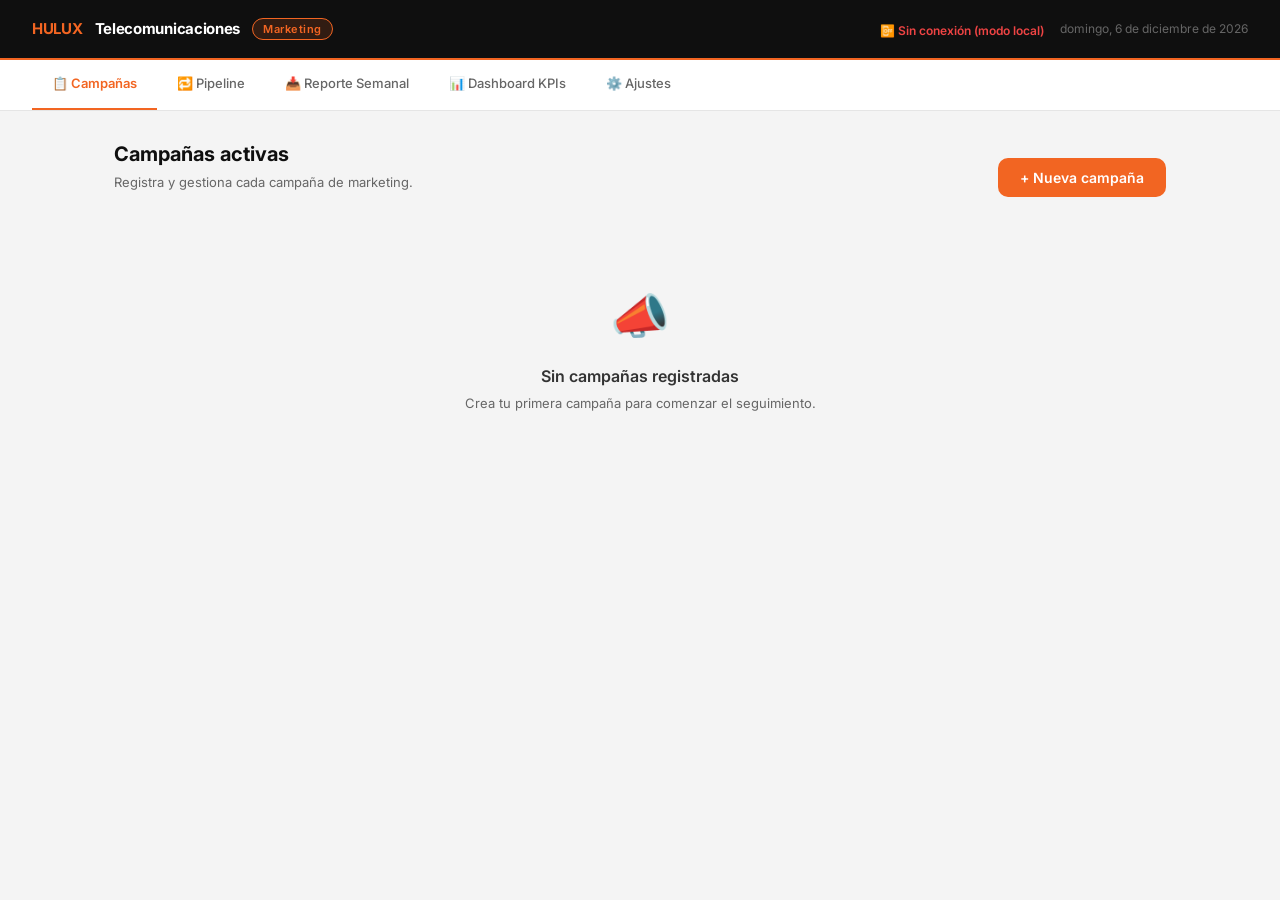
==== index.html @ a051e29a "2007-1245 Se rumora era leve" ====
<!DOCTYPE html>
<html lang="es">
<head>
  <meta charset="UTF-8">
  <meta name="viewport" content="width=device-width, initial-scale=1.0">
  <title>HULUX · Seguimiento de Campañas</title>
  <link rel="stylesheet" href="styles.css">
</head>
<body>

<!-- HEADER -->
<header class="header">
  <div class="header-brand">
    <span>HULUX</span> Telecomunicaciones
    <div class="header-badge">Marketing</div>
  </div>
  <div style="display:flex;align-items:center;gap:16px;">
    <div id="sync-status"><span style="color:#666;font-size:12px;">⏳ Conectando...</span></div>
    <div style="font-size:12px;color:var(--gris-500);" id="header-fecha"></div>
  </div>
</header>

<!-- NAV -->
<nav class="nav">
  <div class="nav-tab active" onclick="showScreen('campanas')">📋 Campañas</div>
  <div class="nav-tab" onclick="showScreen('pipeline')">🔁 Pipeline</div>
  <div class="nav-tab" onclick="showScreen('reporte')">📥 Reporte Semanal</div>
  <div class="nav-tab" onclick="showScreen('dashboard')">📊 Dashboard KPIs</div>
  <div class="nav-tab" onclick="showScreen('ajustes')">⚙️ Ajustes</div>
</nav>

<!-- ═══════════════════════════════════════════ -->
<!-- PANTALLA 1: CAMPAÑAS -->
<!-- ═══════════════════════════════════════════ -->
<div class="main screen active" id="screen-campanas">
  <div style="display:flex;align-items:center;justify-content:space-between;margin-bottom:4px;">
    <div>
      <div class="section-title">Campañas activas</div>
      <div class="section-sub">Registra y gestiona cada campaña de marketing.</div>
    </div>
    <button class="btn btn-primary" onclick="abrirModalCampana()">+ Nueva campaña</button>
  </div>

  <div id="campana-list-wrap">
    <div class="empty-state" id="empty-campanas">
      <div class="empty-icon">📣</div>
      <div class="empty-title">Sin campañas registradas</div>
      <div class="empty-sub">Crea tu primera campaña para comenzar el seguimiento.</div>
    </div>
    <div class="campana-list" id="campana-list"></div>
  </div>
</div>

<!-- ═══════════════════════════════════════════ -->
<!-- PANTALLA 2: REPORTE SEMANAL -->
<!-- ═══════════════════════════════════════════ -->
<div class="main screen" id="screen-reporte">
  <div class="section-title">Reporte semanal</div>
  <div class="section-sub">Ingresa los resultados de cada campaña semana a semana.</div>

  <div id="reporte-sin-campanas" class="empty-state" style="display:none;">
    <div class="empty-icon">📭</div>
    <div class="empty-title">No hay campañas activas</div>
    <div class="empty-sub">Registra al menos una campaña para ingresar reportes.</div>
  </div>

  <div id="reporte-form-wrap">
    <!-- Selector campaña -->
    <div class="card" style="margin-bottom:16px;">
      <div class="card-title">Selecciona campaña</div>
      <div id="reporte-campana-btns" class="dash-campana-select"></div>
    </div>

    <!-- Semana -->
    <div class="semana-nav">
      <span style="font-size:13px;font-weight:600;color:var(--gris-700);">📅 Semana:</span>
      <select id="reporte-semana" onchange="cargarReporteSemana()"></select>
      <button class="btn btn-ghost" style="padding:8px 14px;font-size:13px;" onclick="agregarSemana()">+ Semana nueva</button>
    </div>

    <!-- Form captación -->
    <div id="form-captacion" style="display:none;">
      <div class="card">
        <div class="card-title">📊 Resultados — Captación</div>

        <!-- Gasto único -->
        <div class="form-group" style="margin-bottom:18px;">
          <label>Gasto total de la semana (MXN)</label>
          <input type="number" id="r-gasto" placeholder="0" min="0" style="max-width:260px;">
        </div>

        <!-- Tabla FB / IG -->
        <div style="display:grid;grid-template-columns:1fr 1fr 1fr 1fr;gap:0;margin-bottom:8px;padding-bottom:8px;border-bottom:2px solid #F0F0F0;">
          <div style="font-size:11px;font-weight:700;color:var(--gris-500);text-transform:uppercase;letter-spacing:0.5px;"></div>
          <div style="font-size:11px;font-weight:700;color:#1877F2;text-transform:uppercase;letter-spacing:0.5px;text-align:center;">📘 Facebook</div>
          <div style="font-size:11px;font-weight:700;color:#E1306C;text-transform:uppercase;letter-spacing:0.5px;text-align:center;">📷 Instagram</div>
          <div style="font-size:11px;font-weight:700;color:var(--naranja-deep);text-transform:uppercase;letter-spacing:0.5px;text-align:center;">Total</div>
        </div>

        <!-- Fila: Contactos -->
        <div style="display:grid;grid-template-columns:1fr 1fr 1fr 1fr;gap:6px;align-items:center;margin-bottom:10px;">
          <div style="font-size:13px;font-weight:600;color:var(--gris-700);">Contactos recibidos</div>
          <div><input type="number" id="r-contactos-fb" placeholder="0" min="0" oninput="calcularLeads()" style="text-align:center;border-color:#BFDBFE;background:#EFF6FF;"></div>
          <div><input type="number" id="r-contactos-ig" placeholder="0" min="0" oninput="calcularLeads()" style="text-align:center;border-color:#FBCFE8;background:#FDF2F8;"></div>
          <div><input type="number" id="r-contactos" placeholder="—" readonly style="text-align:center;background:#F8F8F8;font-weight:700;"></div>
        </div>

        <!-- Fila: Soporte -->
        <div style="display:grid;grid-template-columns:1fr 1fr 1fr 1fr;gap:6px;align-items:center;margin-bottom:10px;">
          <div style="font-size:13px;font-weight:600;color:var(--gris-700);">Solicitudes de soporte</div>
          <div><input type="number" id="r-soporte-fb" placeholder="0" min="0" oninput="calcularLeads()" style="text-align:center;border-color:#BFDBFE;background:#EFF6FF;"></div>
          <div><input type="number" id="r-soporte-ig" placeholder="0" min="0" oninput="calcularLeads()" style="text-align:center;border-color:#FBCFE8;background:#FDF2F8;"></div>
          <div><input type="number" id="r-soporte" placeholder="—" readonly style="text-align:center;background:#F8F8F8;font-weight:700;"></div>
        </div>

        <!-- Fila: Leads reales -->
        <div style="display:grid;grid-template-columns:1fr 1fr 1fr 1fr;gap:6px;align-items:center;padding-top:10px;border-top:2px solid #F0F0F0;">
          <div style="font-size:13px;font-weight:700;color:var(--naranja-deep);">Leads reales</div>
          <div><input type="number" id="r-leads-fb" placeholder="—" readonly style="text-align:center;background:#FFF8F5;font-weight:700;color:var(--naranja-deep);border-color:#FFD4B8;"></div>
          <div><input type="number" id="r-leads-ig" placeholder="—" readonly style="text-align:center;background:#FFF8F5;font-weight:700;color:var(--naranja-deep);border-color:#FFD4B8;"></div>
          <div><input type="number" id="r-leads" placeholder="—" readonly style="text-align:center;background:#FFF0E8;font-weight:800;color:var(--naranja-deep);border-color:var(--naranja);"></div>
        </div>

        <div class="nota-calculo" style="margin-top:14px;">💡 Leads reales = Contactos − Soporte · El CPL se calcula sobre el total combinado</div>
      </div>

      <div class="card" style="margin-top:16px;">
        <div class="card-title">📍 Leads y cierres por municipio</div>
        <div style="display:grid;grid-template-columns:1fr 1fr 1fr 1fr;gap:0;margin-bottom:10px;">
          <div style="font-size:11px;font-weight:700;color:var(--gris-500);text-transform:uppercase;letter-spacing:0.5px;padding:0 4px;">Municipio</div>
          <div style="font-size:11px;font-weight:700;color:var(--naranja-deep);text-transform:uppercase;letter-spacing:0.5px;text-align:center;">Leads</div>
          <div style="font-size:11px;font-weight:700;color:var(--verde);text-transform:uppercase;letter-spacing:0.5px;text-align:center;">Cierres</div>
          <div style="font-size:11px;font-weight:700;color:#7C3AED;text-transform:uppercase;letter-spacing:0.5px;text-align:center;">MRR $</div>
        </div>
        <div id="municipio-grid-combinado"></div>
        <div class="divider"></div>
        <div style="display:grid;grid-template-columns:1fr 1fr 1fr 1fr;gap:0;">
          <div style="font-size:13px;color:var(--gris-500);font-weight:600;">Total</div>
          <div style="text-align:center;"><span class="td-mono" id="total-leads-mun" style="font-size:16px;color:var(--naranja-deep);">0</span></div>
          <div style="text-align:center;"><span class="td-mono" id="total-cierres-reporte" style="font-size:16px;color:var(--verde);">0</span></div>
          <div style="text-align:center;"><span class="td-mono" id="total-mrr-reporte" style="font-size:16px;color:#7C3AED;">$0</span></div>
        </div>
      </div>
    </div>

    <!-- Form reconocimiento -->
    <div id="form-reconocimiento" style="display:none;">
      <div class="card">
        <div class="card-title">👁 Resultados — Reconocimiento</div>
        <div class="form-grid cols-3">
          <div class="form-group">
            <label>Gasto de la semana (MXN)</label>
            <input type="number" id="r-gasto-rec" placeholder="0" min="0">
          </div>
          <div class="form-group">
            <label>Alcance (personas)</label>
            <input type="number" id="r-alcance" placeholder="0" min="0">
          </div>
          <div class="form-group">
            <label>Impresiones</label>
            <input type="number" id="r-impresiones" placeholder="0" min="0">
          </div>
        </div>
      </div>
    </div>

    <div id="form-empty" class="empty-state" style="display:none;padding:40px 0;">
      <div class="empty-icon">👆</div>
      <div class="empty-title">Selecciona una campaña</div>
    </div>

    <div id="btn-guardar-wrap" class="btn-row" style="display:none;">
      <button class="btn btn-ghost" onclick="limpiarFormReporte()">Limpiar</button>
      <button class="btn btn-primary" onclick="guardarReporte()">Guardar reporte ✓</button>
    </div>
  </div>
</div>

<!-- ═══════════════════════════════════════════ -->
<!-- PANTALLA 3: DASHBOARD -->
<!-- ═══════════════════════════════════════════ -->
<div class="main screen" id="screen-dashboard">
  <div style="display:flex;align-items:center;justify-content:space-between;margin-bottom:16px;">
    <div>
      <div class="section-title">Dashboard KPIs</div>
      <div class="section-sub">Resumen del mes activo y desglose por campaña.</div>
    </div>
    <!-- Sub-tabs Marketing / Ventas -->
    <div style="display:flex;gap:0;background:var(--gris-100);border-radius:10px;padding:3px;">
      <button id="dash-tab-mkt" onclick="switchDashTab('marketing')"
        style="padding:7px 18px;border-radius:8px;border:none;font-family:'Inter',sans-serif;font-size:13px;font-weight:600;cursor:pointer;background:var(--naranja);color:#fff;transition:all 0.15s;">
        📣 Marketing
      </button>
      <button id="dash-tab-vta" onclick="switchDashTab('ventas')"
        style="padding:7px 18px;border-radius:8px;border:none;font-family:'Inter',sans-serif;font-size:13px;font-weight:600;cursor:pointer;background:transparent;color:var(--gris-500);transition:all 0.15s;">
        💰 Ventas
      </button>
    </div>
  </div>

  <!-- ── DASHBOARD MARKETING ── -->
  <div id="dash-marketing">
    <div id="dash-empty" class="empty-state" style="display:none;">
      <div class="empty-icon">📊</div>
      <div class="empty-title">Sin datos aún</div>
      <div class="empty-sub">Registra al menos un reporte semanal para ver el dashboard.</div>
    </div>
    <div id="dash-content" style="display:none;">
      <div style="display:flex;align-items:center;gap:10px;margin-bottom:20px;background:var(--blanco);border:1px solid #E8E8E8;border-radius:var(--radio-lg);padding:12px 16px;">
        <button class="btn btn-ghost" style="padding:6px 12px;font-size:16px;" onclick="navMes(-1)">‹</button>
        <select id="dash-mes-select" onchange="dashMesSeleccionado=this.value;renderDashboard()" style="flex:1;font-size:15px;font-weight:700;border:none;background:transparent;text-align:center;cursor:pointer;"></select>
        <button class="btn btn-ghost" style="padding:6px 12px;font-size:16px;" onclick="navMes(1)">›</button>
      </div>
      <div id="dash-resumen"></div>
      <div style="display:flex;align-items:center;gap:12px;margin:24px 0 16px;">
        <div style="flex:1;height:1px;background:#E8E8E8;"></div>
        <span style="font-size:12px;font-weight:700;color:var(--gris-500);text-transform:uppercase;letter-spacing:0.8px;">Desglose por campaña</span>
        <div style="flex:1;height:1px;background:#E8E8E8;"></div>
      </div>
      <div id="dash-desglose"></div>
    </div>
  </div>

  <!-- ── DASHBOARD VENTAS ── -->
  <div id="dash-ventas" style="display:none;">
    <div id="dash-ventas-empty" class="empty-state" style="display:none;">
      <div class="empty-icon">💰</div>
      <div class="empty-title">Sin ventas registradas</div>
      <div class="empty-sub">Registra leads instalados en el pipeline para ver este dashboard.</div>
    </div>
    <div id="dash-ventas-content">
      <!-- Filtro mes ventas -->
      <div style="display:flex;align-items:center;gap:10px;margin-bottom:20px;background:var(--blanco);border:1px solid #E8E8E8;border-radius:var(--radio-lg);padding:12px 16px;">
        <button class="btn btn-ghost" style="padding:6px 12px;font-size:16px;" onclick="navMesVentas(-1)">‹</button>
        <select id="dash-mes-ventas" onchange="dashMesVentasSeleccionado=this.value;renderDashVentas()" style="flex:1;font-size:15px;font-weight:700;border:none;background:transparent;text-align:center;cursor:pointer;"></select>
        <button class="btn btn-ghost" style="padding:6px 12px;font-size:16px;" onclick="navMesVentas(1)">›</button>
      </div>
      <div id="dash-ventas-kpis"></div>
    </div>
  </div>
</div>

<!-- ═══════════════════════════════════════════ -->
<!-- MODAL NUEVA CAMPAÑA -->
<!-- ═══════════════════════════════════════════ -->
<div class="modal-overlay" id="modal-campana">
  <div class="modal">
    <div class="modal-header">
      <div class="modal-title" id="modal-campana-title">Nueva campaña</div>
      <button class="modal-close" onclick="cerrarModal('modal-campana')">✕</button>
    </div>
    <div class="modal-body">
      <div class="form-group" style="margin-bottom:16px;">
        <label>Nombre de la campaña</label>
        <input type="text" id="c-nombre" placeholder="Ej. Campaña residencial junio 2025">
      </div>

      <div class="form-group" style="margin-bottom:16px;">
        <label>Canal</label>
        <div class="canal-toggle">
          <div class="canal-btn selected" id="canal-meta" onclick="selectCanal('Meta Ads')">📘 Meta Ads</div>
          <div class="canal-btn" id="canal-tiktok" onclick="selectCanal('TikTok')">🎵 TikTok</div>
        </div>
      </div>

      <div class="form-group" style="margin-bottom:16px;">
        <label>Objetivo de la campaña</label>
        <div class="tipo-toggle">
          <div class="tipo-btn selected" id="tipo-captacion" onclick="selectTipo('Captación')">
            <span class="tipo-icon">🎯</span>
            <div class="tipo-label">Captación</div>
            <div class="tipo-desc">Generar leads y nuevos clientes</div>
          </div>
          <div class="tipo-btn" id="tipo-reconocimiento" onclick="selectTipo('Reconocimiento')">
            <span class="tipo-icon">👁</span>
            <div class="tipo-label">Reconocimiento</div>
            <div class="tipo-desc">Alcance y visibilidad de marca</div>
          </div>
        </div>
      </div>

      <div class="form-grid" style="margin-bottom:16px;">
        <div class="form-group">
          <label>Presupuesto total (MXN)</label>
          <input type="number" id="c-presupuesto" placeholder="0" min="0">
        </div>
        <div class="form-group" id="meta-group">
          <label id="meta-label">Meta de leads</label>
          <input type="number" id="c-meta" placeholder="0" min="0">
        </div>
      </div>

      <div class="form-grid">
        <div class="form-group">
          <label>Fecha inicio</label>
          <input type="date" id="c-inicio">
        </div>
        <div class="form-group">
          <label>Fecha fin</label>
          <input type="date" id="c-fin">
        </div>
      </div>

      <div class="btn-row">
        <button class="btn btn-ghost" onclick="cerrarModal('modal-campana')">Cancelar</button>
        <button class="btn btn-primary" onclick="guardarCampana()">Crear campaña</button>
      </div>
    </div>
  </div>
</div>

<!-- MODAL CONFIRMACIÓN ELIMINAR -->
<div class="modal-overlay" id="modal-eliminar">
  <div class="modal" style="max-width:400px;">
    <div class="modal-header">
      <div class="modal-title">¿Eliminar campaña?</div>
      <button class="modal-close" onclick="cerrarModal('modal-eliminar')">✕</button>
    </div>
    <div class="modal-body">
      <p style="font-size:14px;color:var(--gris-700);margin-bottom:20px;">
        Se eliminarán también todos los reportes semanales asociados. Esta acción no se puede deshacer.
      </p>
      <div class="btn-row" style="margin-top:0;padding-top:0;border-top:none;">
        <button class="btn btn-ghost" onclick="cerrarModal('modal-eliminar')">Cancelar</button>
        <button class="btn btn-danger" onclick="confirmarEliminar()" style="background:var(--rojo);color:#fff;border:none;">Eliminar</button>
      </div>
    </div>
  </div>
</div>


<!-- ═══════════════════════════════════════════ -->
<!-- PANTALLA: PIPELINE -->
<!-- ═══════════════════════════════════════════ -->
<div class="main screen" id="screen-pipeline">

  <!-- Alertas 48hrs -->
  <div id="pipeline-alertas"></div>

  <!-- Header + botón -->
  <div style="display:flex;align-items:center;justify-content:space-between;margin-bottom:4px;">
    <div>
      <div class="section-title">Pipeline comercial</div>
      <div class="section-sub">Leads calificados en negociación activa. La calificación de aptitud ocurre en respond.io.</div>
    </div>
    <button class="btn btn-primary" onclick="abrirModalLead()">+ Nuevo lead</button>
  </div>

  <!-- Filtros -->
  <div style="display:flex;gap:8px;margin-bottom:16px;flex-wrap:wrap;">
    <select id="filtro-estado" onchange="renderPipeline()" style="font-size:13px;padding:7px 12px;border-radius:8px;border:1.5px solid #E0E0E0;background:#fff;cursor:pointer;">
      <option value="">Todos los estados</option>
      <option value="negociacion">En negociación</option>
      <option value="contrato">Contrato firmado</option>
      <option value="instalado">Instalado ✅</option>
      <option value="cancelado">Cancelado</option>
    </select>
    <select id="filtro-sucursal-pipe" onchange="renderPipeline()" style="font-size:13px;padding:7px 12px;border-radius:8px;border:1.5px solid #E0E0E0;background:#fff;cursor:pointer;">
      <option value="">Todas las sucursales</option>
    </select>
    <select id="filtro-agente-pipe" onchange="renderPipeline()" style="font-size:13px;padding:7px 12px;border-radius:8px;border:1.5px solid #E0E0E0;background:#fff;cursor:pointer;">
      <option value="">Todos los agentes</option>
    </select>
  </div>

  <!-- KPIs rápidos -->
  <div id="pipeline-kpis" style="display:grid;grid-template-columns:repeat(4,1fr);gap:12px;margin-bottom:20px;"></div>

  <!-- Tabla de leads -->
  <div class="card">
    <div class="table-wrap">
      <table id="pipeline-tabla">
        <thead>
          <tr>
            <th>Prospecto</th>
            <th>Sucursal</th>
            <th>Campaña</th>
            <th>Agente</th>
            <th>Estado</th>
            <th>Días</th>
            <th>Contrato</th>
            <th>Instalación</th>
            <th>Paquete</th>
            <th>MRR</th>
            <th>Acciones</th>
          </tr>
        </thead>
        <tbody id="pipeline-body"></tbody>
      </table>
    </div>
    <div class="empty-state" id="pipeline-empty" style="display:none;">
      <div class="empty-icon">🔁</div>
      <div class="empty-title">Sin leads en el pipeline</div>
      <div class="empty-sub">Agrega el primer lead calificado para comenzar el seguimiento.</div>
    </div>
  </div>
</div>

<!-- ═══════════════════════════════════════════ -->
<!-- PANTALLA: AJUSTES -->
<!-- ═══════════════════════════════════════════ -->
<div class="main screen" id="screen-ajustes">
  <div class="section-title">Ajustes</div>
  <div class="section-sub">Catálogos vivos — los cambios se reflejan en todo el portal.</div>
  <div id="ajustes-contenido"></div>
</div>

<!-- MODAL AJUSTES -->
<div class="modal-overlay" id="modal-ajustes" onclick="if(event.target===this)cerrarAjusteModal()">
  <div class="modal" style="max-width:420px;">
    <div class="modal-header">
      <div class="modal-title" id="ajuste-modal-titulo">Agregar elemento</div>
      <button class="modal-close" onclick="cerrarAjusteModal()">✕</button>
    </div>
    <div class="modal-body">
      <div class="form-group" style="margin-bottom:16px;">
        <label for="ajuste-input-nombre">Nombre</label>
        <input type="text" id="ajuste-input-nombre" placeholder="">
      </div>
      <div id="ajuste-wrap-precio" style="display:none;margin-bottom:16px;" class="form-group">
        <label for="ajuste-input-precio">Precio base (MXN / mes)</label>
        <input type="number" id="ajuste-input-precio" placeholder="0" min="0">
      </div>
      <div style="display:flex;gap:10px;justify-content:flex-end;padding-top:16px;border-top:1px solid #F0F0F0;margin-top:4px;">
        <button class="btn btn-ghost" onclick="cerrarAjusteModal()">Cancelar</button>
        <button class="btn btn-primary" onclick="guardarAjuste()">Guardar</button>
      </div>
    </div>
  </div>
</div>

<!-- ═══════════════════════════════════════════ -->
<!-- MODAL NUEVO LEAD / EDITAR LEAD -->
<!-- ═══════════════════════════════════════════ -->
<div class="modal-overlay" id="modal-lead">
  <div class="modal" style="max-width:620px;">
    <div class="modal-header">
      <div class="modal-title" id="modal-lead-title">Nuevo lead</div>
      <button class="modal-close" onclick="cerrarModal('modal-lead')">✕</button>
    </div>
    <div class="modal-body">

      <!-- Sección 1: Identidad -->
      <div style="font-size:11px;font-weight:700;color:var(--gris-500);text-transform:uppercase;letter-spacing:0.6px;margin-bottom:10px;">Datos del prospecto</div>
      <div class="form-grid" style="margin-bottom:16px;">
        <div class="form-group">
          <label>Nombre completo</label>
          <input type="text" id="l-nombre" placeholder="Nombre del prospecto">
        </div>
        <div class="form-group">
          <label>Teléfono</label>
          <input type="text" id="l-telefono" placeholder="10 dígitos">
        </div>
        <div class="form-group">
          <label>Sucursal</label>
          <select id="l-sucursal"><option value="">Selecciona...</option></select>
        </div>
        <div class="form-group">
          <label>Agente vendedor</label>
          <select id="l-agente"><option value="">Selecciona...</option></select>
        </div>
      </div>

      <!-- Sección 2: Origen -->
      <div style="font-size:11px;font-weight:700;color:var(--gris-500);text-transform:uppercase;letter-spacing:0.6px;margin-bottom:10px;">Origen del lead</div>
      <div class="form-grid" style="margin-bottom:16px;">
        <div class="form-group">
          <label>Canal de origen</label>
          <select id="l-canal">
            <option value="">Selecciona...</option>
            <option value="Meta Ads - Facebook">Meta Ads · Facebook</option>
            <option value="Meta Ads - Instagram">Meta Ads · Instagram</option>
            <option value="TikTok">TikTok</option>
            <option value="Referido">Referido</option>
            <option value="Puerta a puerta">Puerta a puerta</option>
            <option value="Llamada saliente">Llamada saliente</option>
            <option value="Orgánico">Orgánico</option>
            <option value="Otro">Otro</option>
          </select>
        </div>
        <div class="form-group">
          <label>Campaña vinculada <span style="color:var(--gris-400);font-weight:400;">(si aplica)</span></label>
          <select id="l-campana"><option value="">Sin campaña</option></select>
        </div>
      </div>

      <!-- Sección 3: Contrato (se muestra cuando estado = contrato o instalado) -->
      <div id="seccion-contrato" style="display:none;">
        <div style="font-size:11px;font-weight:700;color:var(--gris-500);text-transform:uppercase;letter-spacing:0.6px;margin-bottom:10px;padding-top:4px;border-top:1px solid #F0F0F0;margin-top:4px;">Datos del contrato</div>
        <div class="form-grid cols-3" style="margin-bottom:16px;">
          <div class="form-group">
            <label>Paquete</label>
            <select id="l-paquete"><option value="">Selecciona...</option></select>
          </div>
          <div class="form-group">
            <label>Precio MXN / mes</label>
            <input type="number" id="l-precio" placeholder="0">
          </div>
          <div class="form-group">
            <label>Tipo de pago</label>
            <select id="l-tipopago">
              <option value="">Selecciona...</option>
              <option value="Mensual">Mensual</option>
              <option value="Trimestral">Trimestral</option>
              <option value="Semestral">Semestral</option>
              <option value="Anual">Anual</option>
            </select>
          </div>
          <div class="form-group">
            <label>Promoción aplicada</label>
            <select id="l-promo"><option value="">Sin promoción</option></select>
          </div>
          <div class="form-group">
            <label>Fecha de contrato</label>
            <input type="date" id="l-fecha-contrato">
          </div>
          <div class="form-group">
            <label>Fecha instalación programada</label>
            <input type="date" id="l-fecha-instalacion" oninput="calcularHulux24()">
          </div>
          <div class="form-group">
            <label>Fecha instalación realizada</label>
            <input type="date" id="l-fecha-instalacion-real" oninput="calcularHulux24()">
          </div>
        </div>
        <!-- Badge HULUX 24 -->
        <div id="hulux24-badge" style="display:none;margin-bottom:4px;"></div>
      </div>

      <!-- Sección 4: Cancelación -->
      <div id="seccion-cancelacion" style="display:none;">
        <div style="font-size:11px;font-weight:700;color:var(--rojo);text-transform:uppercase;letter-spacing:0.6px;margin-bottom:10px;padding-top:4px;border-top:1px solid #FEE2E2;margin-top:4px;">Causa de cancelación</div>
        <div class="form-group" style="margin-bottom:16px;">
          <select id="l-causa-cancelacion">
            <option value="">Selecciona causa...</option>
            <option value="Sin instalación a tiempo">Sin instalación a tiempo (+48hrs)</option>
            <option value="Precio">Precio</option>
            <option value="Sin cobertura">Sin cobertura</option>
            <option value="Eligió otra empresa">Eligió otra empresa</option>
            <option value="Sin respuesta">Sin respuesta del prospecto</option>
            <option value="Otro">Otro</option>
          </select>
        </div>
      </div>

      <!-- Estado -->
      <div style="font-size:11px;font-weight:700;color:var(--gris-500);text-transform:uppercase;letter-spacing:0.6px;margin-bottom:10px;">Estado actual</div>
      <div style="display:flex;gap:8px;margin-bottom:20px;flex-wrap:wrap;">
        <button class="estado-btn selected" data-estado="negociacion" onclick="selectEstadoLead('negociacion')">🤝 En negociación</button>
        <button class="estado-btn" data-estado="contrato" onclick="selectEstadoLead('contrato')">📄 Contrato firmado</button>
        <button class="estado-btn" data-estado="instalado" onclick="selectEstadoLead('instalado')">✅ Instalado</button>
        <button class="estado-btn" data-estado="cancelado" onclick="selectEstadoLead('cancelado')">❌ Cancelado</button>
      </div>

      <div class="btn-row">
        <button class="btn btn-ghost" onclick="cerrarModal('modal-lead')">Cancelar</button>
        <button class="btn btn-primary" id="btn-guardar-lead" onclick="guardarLead()">Guardar lead</button>
      </div>
    </div>
  </div>
</div>

<!-- MODAL CATÁLOGO -->
<div class="modal-overlay" id="modal-catalogo">
  <div class="modal" style="max-width:400px;">
    <div class="modal-header">
      <div class="modal-title" id="modal-catalogo-title">Agregar elemento</div>
      <button class="modal-close" onclick="cerrarModal('modal-catalogo')">✕</button>
    </div>
    <div class="modal-body">
      <div class="form-group" style="margin-bottom:16px;">
        <label id="catalogo-label">Nombre</label>
        <input type="text" id="catalogo-input" placeholder="">
      </div>
      <div class="form-group" id="catalogo-extra-wrap" style="display:none;margin-bottom:16px;">
        <label id="catalogo-extra-label">Precio base</label>
        <input type="number" id="catalogo-extra" placeholder="0">
      </div>
      <div class="btn-row" style="margin-top:0;padding-top:0;border-top:none;">
        <button class="btn btn-ghost" onclick="cerrarModal('modal-catalogo')">Cancelar</button>
        <button class="btn btn-primary" onclick="guardarCatalogo()">Guardar</button>
      </div>
    </div>
  </div>
</div>

<script src="core.js"></script>
<script src="campanas.js"></script>
<script src="reportes.js"></script>
<script src="dashboard-mkt.js"></script>
<script src="dashboard-ventas.js"></script>
<script src="pipeline.js"></script>
<script src="ajustes.js"></script>
<script src="init.js"></script>
</body>
</html>
---- styles.css ----
@import url('https://fonts.googleapis.com/css2?family=Inter:wght@300;400;500;600;700;800&family=JetBrains+Mono:wght@400;600&display=swap');

:root {
  --naranja: #F26522;
  --naranja-deep: #C94E0F;
  --naranja-light: #FFF0E8;
  --naranja-glow: rgba(242,101,34,0.15);
  --negro: #0F0F0F;
  --gris-900: #1A1A1A;
  --gris-800: #242424;
  --gris-700: #333333;
  --gris-500: #666666;
  --gris-300: #AAAAAA;
  --gris-100: #F4F4F4;
  --blanco: #FFFFFF;
  --verde: #22C55E;
  --rojo: #EF4444;
  --amarillo: #F59E0B;
  --radio: 10px;
  --radio-lg: 16px;
  --sombra: 0 2px 16px rgba(0,0,0,0.08);
  --sombra-card: 0 1px 4px rgba(0,0,0,0.06);
}

*, *::before, *::after { box-sizing: border-box; margin: 0; padding: 0; }

body {
  font-family: 'Inter', sans-serif;
  background: var(--gris-100);
  color: var(--negro);
  min-height: 100vh;
  font-size: 14px;
  line-height: 1.5;
}

/* ── HEADER ─────────────────────────────── */
.header {
  background: var(--negro);
  padding: 0 32px;
  display: flex;
  align-items: center;
  justify-content: space-between;
  height: 60px;
  position: sticky;
  top: 0;
  z-index: 100;
  border-bottom: 2px solid var(--naranja);
}
.header-brand {
  display: flex;
  align-items: center;
  gap: 12px;
  color: var(--blanco);
  font-weight: 700;
  font-size: 15px;
  letter-spacing: -0.3px;
}
.header-brand span {
  color: var(--naranja);
}
.header-badge {
  background: var(--naranja-glow);
  border: 1px solid var(--naranja);
  color: var(--naranja);
  font-size: 11px;
  font-weight: 600;
  padding: 2px 10px;
  border-radius: 20px;
  letter-spacing: 0.5px;
}

/* ── NAV TABS ────────────────────────────── */
.nav {
  background: var(--blanco);
  border-bottom: 1px solid #E5E5E5;
  padding: 0 32px;
  display: flex;
  gap: 0;
}
.nav-tab {
  padding: 14px 20px;
  font-size: 13px;
  font-weight: 500;
  color: var(--gris-500);
  cursor: pointer;
  border-bottom: 2px solid transparent;
  transition: all 0.15s;
  user-select: none;
  white-space: nowrap;
}
.nav-tab:hover { color: var(--naranja); }
.nav-tab.active {
  color: var(--naranja);
  border-bottom-color: var(--naranja);
  font-weight: 600;
}

/* ── LAYOUT ──────────────────────────────── */
.main {
  max-width: 1100px;
  margin: 0 auto;
  padding: 28px 24px;
}

.screen { display: none; }
.screen.active { display: block; }

/* ── SECTION TITLE ───────────────────────── */
.section-title {
  font-size: 20px;
  font-weight: 700;
  color: var(--negro);
  margin-bottom: 4px;
}
.section-sub {
  font-size: 13px;
  color: var(--gris-500);
  margin-bottom: 24px;
}

/* ── CARDS ───────────────────────────────── */
.card {
  background: var(--blanco);
  border-radius: var(--radio-lg);
  border: 1px solid #E8E8E8;
  padding: 24px;
  box-shadow: var(--sombra-card);
}
.card + .card { margin-top: 16px; }
.card-title {
  font-size: 13px;
  font-weight: 600;
  color: var(--gris-500);
  text-transform: uppercase;
  letter-spacing: 0.6px;
  margin-bottom: 18px;
}

/* ── FORM ────────────────────────────────── */
.form-grid {
  display: grid;
  grid-template-columns: 1fr 1fr;
  gap: 16px;
}
.form-grid.cols-3 { grid-template-columns: 1fr 1fr 1fr; }
.form-grid.cols-1 { grid-template-columns: 1fr; }

.form-group { display: flex; flex-direction: column; gap: 6px; }
.form-group.span-2 { grid-column: span 2; }
.form-group.span-3 { grid-column: span 3; }

label {
  font-size: 12px;
  font-weight: 600;
  color: var(--gris-700);
  letter-spacing: 0.2px;
}
input, select, textarea {
  font-family: 'Inter', sans-serif;
  font-size: 14px;
  color: var(--negro);
  background: var(--gris-100);
  border: 1.5px solid #E0E0E0;
  border-radius: var(--radio);
  padding: 10px 14px;
  transition: border 0.15s, box-shadow 0.15s;
  outline: none;
  width: 100%;
}
input:focus, select:focus, textarea:focus {
  border-color: var(--naranja);
  box-shadow: 0 0 0 3px var(--naranja-glow);
  background: var(--blanco);
}
select { cursor: pointer; }
textarea { resize: vertical; min-height: 72px; }

/* ── TIPO TOGGLE ─────────────────────────── */
.tipo-toggle {
  display: flex;
  gap: 10px;
}
.tipo-btn {
  flex: 1;
  padding: 12px;
  border: 2px solid #E0E0E0;
  border-radius: var(--radio);
  background: var(--gris-100);
  cursor: pointer;
  text-align: center;
  transition: all 0.15s;
  font-family: 'Inter', sans-serif;
}
.tipo-btn .tipo-icon { font-size: 22px; display: block; margin-bottom: 4px; }
.tipo-btn .tipo-label { font-size: 13px; font-weight: 600; color: var(--gris-700); }
.tipo-btn .tipo-desc { font-size: 11px; color: var(--gris-500); margin-top: 2px; }
.tipo-btn.selected {
  border-color: var(--naranja);
  background: var(--naranja-light);
}
.tipo-btn.selected .tipo-label { color: var(--naranja-deep); }

/* ── CANAL TOGGLE ────────────────────────── */
.canal-toggle {
  display: flex;
  gap: 10px;
}
.canal-btn {
  flex: 1;
  padding: 10px 14px;
  border: 2px solid #E0E0E0;
  border-radius: var(--radio);
  background: var(--gris-100);
  cursor: pointer;
  text-align: center;
  transition: all 0.15s;
  font-family: 'Inter', sans-serif;
  font-size: 13px;
  font-weight: 600;
  color: var(--gris-700);
}
.canal-btn.selected {
  border-color: var(--naranja);
  background: var(--naranja-light);
  color: var(--naranja-deep);
}

/* ── BUTTON ──────────────────────────────── */
.btn {
  display: inline-flex;
  align-items: center;
  gap: 8px;
  padding: 11px 22px;
  border-radius: var(--radio);
  font-family: 'Inter', sans-serif;
  font-size: 14px;
  font-weight: 600;
  cursor: pointer;
  border: none;
  transition: all 0.15s;
}
.btn-primary {
  background: var(--naranja);
  color: var(--blanco);
}
.btn-primary:hover { background: var(--naranja-deep); transform: translateY(-1px); }
.btn-outline {
  background: transparent;
  color: var(--naranja);
  border: 2px solid var(--naranja);
}
.btn-outline:hover { background: var(--naranja-light); }
.btn-ghost {
  background: transparent;
  color: var(--gris-500);
  border: 1.5px solid #E0E0E0;
}
.btn-ghost:hover { background: var(--gris-100); color: var(--negro); }
.btn-danger {
  background: transparent;
  color: var(--rojo);
  border: 1.5px solid #FFCDD2;
}
.btn-danger:hover { background: #FFF5F5; }

.btn-row {
  display: flex;
  gap: 10px;
  justify-content: flex-end;
  margin-top: 20px;
  padding-top: 20px;
  border-top: 1px solid #F0F0F0;
}

/* ── BADGE ───────────────────────────────── */
.badge {
  display: inline-block;
  padding: 3px 10px;
  border-radius: 20px;
  font-size: 11px;
  font-weight: 600;
  letter-spacing: 0.3px;
}
.badge-captacion { background: #FFF0E8; color: var(--naranja-deep); }
.badge-reconocimiento { background: #EEF2FF; color: #4338CA; }
.badge-meta { background: #EFF6FF; color: #1D4ED8; }
.badge-tiktok { background: #F0FDF4; color: #166534; }
.badge-activa { background: #DCFCE7; color: #166534; }
.badge-cerrada { background: #F4F4F4; color: var(--gris-500); }
.badge-pausada { background: #FEF9C3; color: #854D0E; }

/* ── CAMPAÑA CARD ────────────────────────── */
.campana-list { display: flex; flex-direction: column; gap: 12px; }
.campana-card {
  background: var(--blanco);
  border: 1px solid #E8E8E8;
  border-radius: var(--radio-lg);
  padding: 18px 20px;
  display: flex;
  align-items: center;
  gap: 16px;
  transition: box-shadow 0.15s;
  cursor: pointer;
}
.campana-card:hover { box-shadow: var(--sombra); border-color: #D0D0D0; }
.campana-card.selected { border-color: var(--naranja); box-shadow: 0 0 0 3px var(--naranja-glow); }
.campana-icon {
  width: 44px;
  height: 44px;
  border-radius: 10px;
  display: flex;
  align-items: center;
  justify-content: center;
  font-size: 20px;
  flex-shrink: 0;
}
.campana-icon.meta { background: #EFF6FF; }
.campana-icon.tiktok { background: #F0FDF4; }
.campana-info { flex: 1; min-width: 0; }
.campana-nombre {
  font-size: 15px;
  font-weight: 600;
  color: var(--negro);
  white-space: nowrap;
  overflow: hidden;
  text-overflow: ellipsis;
}
.campana-meta {
  font-size: 12px;
  color: var(--gris-500);
  margin-top: 3px;
  display: flex;
  gap: 10px;
  align-items: center;
  flex-wrap: wrap;
}
.campana-meta-sep { color: #D0D0D0; }
.campana-actions { display: flex; gap: 8px; flex-shrink: 0; }

/* ── KPI GRID ────────────────────────────── */
.kpi-grid {
  display: grid;
  grid-template-columns: repeat(4, 1fr);
  gap: 14px;
  margin-bottom: 20px;
}
.kpi-card {
  background: var(--blanco);
  border: 1px solid #E8E8E8;
  border-radius: var(--radio-lg);
  padding: 18px;
  position: relative;
  overflow: hidden;
}
.kpi-card::before {
  content: '';
  position: absolute;
  top: 0; left: 0; right: 0;
  height: 3px;
  background: var(--naranja);
  border-radius: 3px 3px 0 0;
}
.kpi-label {
  font-size: 11px;
  font-weight: 600;
  color: var(--gris-500);
  text-transform: uppercase;
  letter-spacing: 0.5px;
  margin-bottom: 8px;
}
.kpi-value {
  font-family: 'JetBrains Mono', monospace;
  font-size: 26px;
  font-weight: 600;
  color: var(--negro);
  line-height: 1;
  margin-bottom: 6px;
}
.kpi-value.big { font-size: 32px; }
.kpi-sub {
  font-size: 12px;
  color: var(--gris-500);
}
.kpi-delta {
  display: inline-flex;
  align-items: center;
  gap: 3px;
  font-size: 11px;
  font-weight: 600;
  padding: 2px 7px;
  border-radius: 20px;
  margin-top: 4px;
}
.kpi-delta.up { background: #DCFCE7; color: #166534; }
.kpi-delta.down { background: #FEE2E2; color: #991B1B; }
.kpi-delta.neutral { background: #F4F4F4; color: var(--gris-500); }

/* ── PROGRESS BAR ────────────────────────── */
.progress-wrap { margin-top: 12px; }
.progress-header {
  display: flex;
  justify-content: space-between;
  font-size: 12px;
  color: var(--gris-500);
  margin-bottom: 6px;
}
.progress-bar {
  height: 8px;
  background: var(--gris-100);
  border-radius: 4px;
  overflow: hidden;
}
.progress-fill {
  height: 100%;
  background: var(--naranja);
  border-radius: 4px;
  transition: width 0.5s ease;
}
.progress-fill.verde { background: var(--verde); }
.progress-fill.amarillo { background: var(--amarillo); }
.progress-fill.rojo { background: var(--rojo); }

/* ── TABLE ───────────────────────────────── */
.table-wrap { overflow-x: auto; }
table {
  width: 100%;
  border-collapse: collapse;
  font-size: 13px;
}
th {
  text-align: left;
  padding: 10px 14px;
  font-size: 11px;
  font-weight: 600;
  color: var(--gris-500);
  text-transform: uppercase;
  letter-spacing: 0.5px;
  border-bottom: 2px solid #F0F0F0;
  white-space: nowrap;
}
td {
  padding: 12px 14px;
  border-bottom: 1px solid #F5F5F5;
  color: var(--negro);
  vertical-align: middle;
}
tr:last-child td { border-bottom: none; }
tr:hover td { background: #FAFAFA; }
.td-mono {
  font-family: 'JetBrains Mono', monospace;
  font-size: 13px;
  font-weight: 600;
}

/* ── MUNICIPIO GRID ──────────────────────── */
.municipio-grid {
  display: grid;
  grid-template-columns: repeat(3, 1fr);
  gap: 10px;
}
.municipio-item {
  display: flex;
  flex-direction: column;
  gap: 5px;
}
.municipio-item label {
  font-size: 12px;
  font-weight: 500;
  color: var(--gris-700);
}
.municipio-item input {
  padding: 8px 10px;
  font-size: 13px;
}

/* ── EMPTY STATE ─────────────────────────── */
.empty-state {
  text-align: center;
  padding: 60px 20px;
  color: var(--gris-500);
}
.empty-icon { font-size: 48px; margin-bottom: 12px; }
.empty-title { font-size: 16px; font-weight: 600; color: var(--gris-700); margin-bottom: 6px; }
.empty-sub { font-size: 13px; color: var(--gris-500); }

/* ── ALERT ───────────────────────────────── */
.alert {
  padding: 12px 16px;
  border-radius: var(--radio);
  font-size: 13px;
  font-weight: 500;
  margin-bottom: 16px;
  display: flex;
  align-items: center;
  gap: 10px;
}
.alert-info { background: #EFF6FF; color: #1E40AF; border: 1px solid #BFDBFE; }
.alert-success { background: #DCFCE7; color: #166534; border: 1px solid #BBF7D0; }
.alert-warn { background: #FEF9C3; color: #854D0E; border: 1px solid #FDE68A; }

/* ── DIVIDER ─────────────────────────────── */
.divider {
  height: 1px;
  background: #F0F0F0;
  margin: 20px 0;
}

/* ── SEMANA SELECTOR ─────────────────────── */
.semana-nav {
  display: flex;
  align-items: center;
  gap: 12px;
  background: var(--blanco);
  border: 1px solid #E8E8E8;
  border-radius: var(--radio-lg);
  padding: 12px 16px;
  margin-bottom: 20px;
}
.semana-nav select { flex: 1; background: transparent; border: none; font-size: 14px; font-weight: 600; }
.semana-nav select:focus { box-shadow: none; }

/* ── DASHBOARD SELECT ────────────────────── */
.dash-campana-select {
  display: flex;
  gap: 10px;
  margin-bottom: 20px;
  flex-wrap: wrap;
}
.dash-camp-btn {
  padding: 8px 16px;
  border-radius: 20px;
  border: 1.5px solid #E0E0E0;
  background: var(--blanco);
  font-family: 'Inter', sans-serif;
  font-size: 13px;
  font-weight: 500;
  cursor: pointer;
  color: var(--gris-700);
  transition: all 0.15s;
}
.dash-camp-btn.active {
  background: var(--naranja);
  border-color: var(--naranja);
  color: var(--blanco);
  font-weight: 600;
}

/* ── REPORTE NOTA ────────────────────────── */
.nota-calculo {
  background: var(--naranja-light);
  border: 1px solid #FFD4B8;
  border-radius: var(--radio);
  padding: 10px 14px;
  font-size: 12px;
  color: var(--naranja-deep);
  margin-top: 8px;
  font-weight: 500;
}

/* ── MODAL ───────────────────────────────── */
.modal-overlay {
  position: fixed;
  inset: 0;
  background: rgba(0,0,0,0.4);
  z-index: 1000;
  display: flex;
  align-items: flex-start;
  justify-content: center;
  padding: 40px 20px;
  opacity: 0;
  pointer-events: none;
  transition: opacity 0.2s;
  overflow-y: auto;
}
.modal-overlay.open { opacity: 1; pointer-events: all; }
.modal {
  background: var(--blanco);
  border-radius: var(--radio-lg);
  width: 100%;
  max-width: 560px;
  box-shadow: 0 20px 60px rgba(0,0,0,0.2);
  transform: translateY(10px);
  transition: transform 0.2s;
  margin: auto;
}
.modal-overlay.open .modal { transform: translateY(0); }
.modal-header {
  padding: 20px 24px 0;
  display: flex;
  align-items: center;
  justify-content: space-between;
}
.modal-title { font-size: 17px; font-weight: 700; }
.modal-close {
  width: 32px;
  height: 32px;
  border-radius: 8px;
  border: none;
  background: var(--gris-100);
  cursor: pointer;
  font-size: 18px;
  display: flex;
  align-items: center;
  justify-content: center;
  color: var(--gris-500);
}
.modal-close:hover { background: #E8E8E8; }
.modal-body { padding: 20px 24px 24px; }

/* ── CHART BAR ───────────────────────────── */
.chart-bar-wrap { display: flex; flex-direction: column; gap: 8px; margin-top: 12px; }
.chart-bar-row { display: flex; align-items: center; gap: 10px; }
.chart-bar-label { font-size: 12px; color: var(--gris-700); width: 130px; flex-shrink: 0; white-space: nowrap; overflow: hidden; text-overflow: ellipsis; }
.chart-bar-track { flex: 1; height: 22px; background: var(--gris-100); border-radius: 4px; overflow: hidden; }
.chart-bar-fill {
  height: 100%;
  background: var(--naranja);
  border-radius: 4px;
  display: flex;
  align-items: center;
  padding-left: 8px;
  font-size: 11px;
  font-weight: 600;
  color: var(--blanco);
  min-width: 30px;
  transition: width 0.6s ease;
}
.chart-bar-val { font-size: 12px; font-weight: 600; color: var(--negro); width: 36px; text-align: right; flex-shrink: 0; }

/* ── SEMANAS TABLE HIGHLIGHT ─────────────── */
.td-green { color: var(--verde); font-weight: 700; }
.td-yellow { color: var(--amarillo); font-weight: 700; }
.td-red { color: var(--rojo); font-weight: 700; }

@media (max-width: 768px) {
  .form-grid { grid-template-columns: 1fr; }
  .form-grid.cols-3 { grid-template-columns: 1fr 1fr; }
  .kpi-grid { grid-template-columns: 1fr 1fr; }
  .municipio-grid { grid-template-columns: 1fr 1fr; }
  .main { padding: 16px; }
  .header { padding: 0 16px; }
  .nav { padding: 0 16px; overflow-x: auto; }
}

/* ── PIPELINE ────────────────────────────────── */
.estado-btn {
  padding: 8px 14px;
  border-radius: 20px;
  border: 2px solid #E0E0E0;
  background: var(--blanco);
  font-family: 'Inter', sans-serif;
  font-size: 12px;
  font-weight: 600;
  cursor: pointer;
  color: var(--gris-700);
  transition: all 0.15s;
}
.estado-btn.selected { border-color: var(--naranja); background: var(--naranja-light); color: var(--naranja-deep); }
.estado-btn[data-estado="instalado"].selected { border-color: var(--verde); background: #F0FDF4; color: #166534; }
.estado-btn[data-estado="cancelado"].selected { border-color: var(--rojo); background: #FEF2F2; color: #991B1B; }
.estado-btn[data-estado="contrato"].selected  { border-color: #7C3AED; background: #F5F3FF; color: #5B21B6; }

.badge-negociacion { background: var(--naranja-light); color: var(--naranja-deep); }
.badge-contrato    { background: #F5F3FF; color: #5B21B6; }
.badge-instalado   { background: #DCFCE7; color: #166534; }
.badge-cancelado   { background: #FEE2E2; color: #991B1B; }

.alerta-card {
  display: flex;
  align-items: center;
  gap: 12px;
  background: #FEF9C3;
  border: 1px solid #FDE68A;
  border-left: 4px solid #F59E0B;
  border-radius: var(--radio);
  padding: 12px 16px;
  margin-bottom: 8px;
  font-size: 13px;
}
.alerta-card.critica {
  background: #FEF2F2;
  border-color: #FECACA;
  border-left-color: var(--rojo);
}

/* ── CATÁLOGO LISTA ──────────────────────────── */
.catalogo-item {
  display: flex;
  align-items: center;
  justify-content: space-between;
  padding: 8px 0;
  border-bottom: 1px solid #F5F5F5;
  font-size: 13px;
}
.catalogo-item:last-child { border-bottom: none; }
.catalogo-item-nombre { font-weight: 500; color: var(--negro); }
.catalogo-item-sub { font-size: 11px; color: var(--gris-500); margin-top: 1px; }
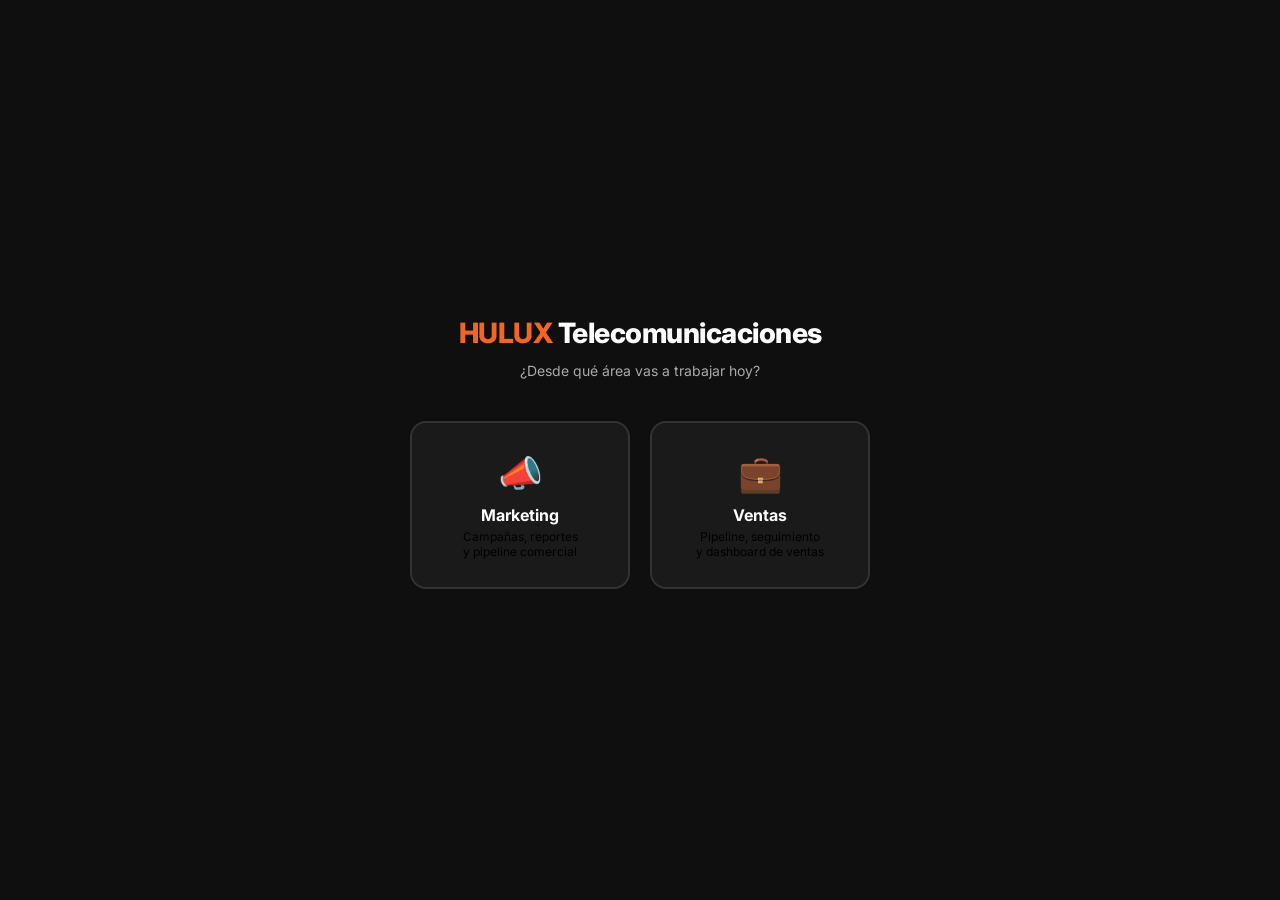
==== commit 54711b93: "3007-1359 Se divide en 2 usuarios =)" ====
--- a/index.html
+++ b/index.html
@@ -3,29 +3,60 @@
 <head>
   <meta charset="UTF-8">
   <meta name="viewport" content="width=device-width, initial-scale=1.0">
-  <title>HULUX · Seguimiento de Campañas</title>
+  <title>HULUX · Portal Comercial</title>
   <link rel="stylesheet" href="styles.css">
 </head>
 <body>
 
+<!-- ═══════════════════════════════════════════ -->
+<!-- PANTALLA DE SELECCIÓN DE ROL -->
+<!-- ═══════════════════════════════════════════ -->
+<div id="pantalla-rol" style="display:none;position:fixed;inset:0;background:var(--negro);z-index:9999;display:flex;flex-direction:column;align-items:center;justify-content:center;gap:40px;">
+  <div style="text-align:center;">
+    <div style="font-size:28px;font-weight:800;color:var(--blanco);letter-spacing:-0.5px;">
+      <span style="color:var(--naranja);">HULUX</span> Telecomunicaciones
+    </div>
+    <div style="font-size:14px;color:var(--gris-300);margin-top:6px;">¿Desde qué área vas a trabajar hoy?</div>
+  </div>
+  <div style="display:flex;gap:20px;">
+    <button onclick="seleccionarRol('marketing')" style="width:220px;padding:28px 20px;border-radius:16px;border:2px solid #333;background:#1A1A1A;cursor:pointer;text-align:center;transition:all 0.2s;font-family:Inter,sans-serif;" onmouseover="this.style.borderColor='var(--naranja)';this.style.background='#242424'" onmouseout="this.style.borderColor='#333';this.style.background='#1A1A1A'">
+      <div style="font-size:36px;margin-bottom:10px;">📣</div>
+      <div style="font-size:16px;font-weight:700;color:var(--blanco);margin-bottom:4px;">Marketing</div>
+      <div style="font-size:12px;color:var(--gris-400);">Campañas, reportes<br>y pipeline comercial</div>
+    </button>
+    <button onclick="seleccionarRol('ventas')" style="width:220px;padding:28px 20px;border-radius:16px;border:2px solid #333;background:#1A1A1A;cursor:pointer;text-align:center;transition:all 0.2s;font-family:Inter,sans-serif;" onmouseover="this.style.borderColor='var(--verde)';this.style.background='#242424'" onmouseout="this.style.borderColor='#333';this.style.background='#1A1A1A'">
+      <div style="font-size:36px;margin-bottom:10px;">💼</div>
+      <div style="font-size:16px;font-weight:700;color:var(--blanco);margin-bottom:4px;">Ventas</div>
+      <div style="font-size:12px;color:var(--gris-400);">Pipeline, seguimiento<br>y dashboard de ventas</div>
+    </button>
+  </div>
+</div>
+
 <!-- HEADER -->
-<header class="header">
+<header class="header" id="main-header" style="display:none;">
   <div class="header-brand">
     <span>HULUX</span> Telecomunicaciones
-    <div class="header-badge">Marketing</div>
+    <div class="header-badge" id="header-rol-badge">Marketing</div>
   </div>
   <div style="display:flex;align-items:center;gap:16px;">
+    <button onclick="volverSeleccionRol()" style="padding:5px 12px;border-radius:6px;border:1px solid #333;background:transparent;color:var(--gris-300);font-family:Inter,sans-serif;font-size:11px;font-weight:600;cursor:pointer;" onmouseover="this.style.borderColor='var(--naranja)';this.style.color='var(--naranja)'" onmouseout="this.style.borderColor='#333';this.style.color='var(--gris-300)'">↩ Cambiar área</button>
     <div id="sync-status"><span style="color:#666;font-size:12px;">⏳ Conectando...</span></div>
     <div style="font-size:12px;color:var(--gris-500);" id="header-fecha"></div>
   </div>
 </header>
 
-<!-- NAV -->
-<nav class="nav">
+<!-- NAV MARKETING -->
+<nav class="nav" id="nav-marketing" style="display:none;">
   <div class="nav-tab active" onclick="showScreen('campanas')">📋 Campañas</div>
-  <div class="nav-tab" onclick="showScreen('pipeline')">🔁 Pipeline</div>
   <div class="nav-tab" onclick="showScreen('reporte')">📥 Reporte Semanal</div>
   <div class="nav-tab" onclick="showScreen('dashboard')">📊 Dashboard KPIs</div>
+  <div class="nav-tab" onclick="showScreen('pipeline')">🔁 Pipeline <span id="badge-pipeline-mkt" style="display:none;background:var(--rojo);color:#fff;font-size:10px;font-weight:700;padding:1px 6px;border-radius:10px;margin-left:4px;"></span></div>
+</nav>
+
+<!-- NAV VENTAS -->
+<nav class="nav" id="nav-ventas" style="display:none;">
+  <div class="nav-tab active" onclick="showScreen('pipeline')">🔁 Pipeline <span id="badge-pipeline-vta" style="display:none;background:var(--rojo);color:#fff;font-size:10px;font-weight:700;padding:1px 6px;border-radius:10px;margin-left:4px;"></span></div>
+  <div class="nav-tab" onclick="showScreen('dashboard')">📊 Dashboard Ventas</div>
   <div class="nav-tab" onclick="showScreen('ajustes')">⚙️ Ajustes</div>
 </nav>
 
@@ -338,7 +369,7 @@
   <div id="pipeline-alertas"></div>
 
   <!-- Header + botón -->
-  <div style="display:flex;align-items:center;justify-content:space-between;margin-bottom:4px;">
+  <div style="display:flex;align-items:center;justify-content:space-between;margin-bottom:16px;">
     <div>
       <div class="section-title">Pipeline comercial</div>
       <div class="section-sub">Leads calificados en negociación activa. La calificación de aptitud ocurre en respond.io.</div>
@@ -346,19 +377,19 @@
     <button class="btn btn-primary" onclick="abrirModalLead()">+ Nuevo lead</button>
   </div>
 
-  <!-- Filtros -->
-  <div style="display:flex;gap:8px;margin-bottom:16px;flex-wrap:wrap;">
-    <select id="filtro-estado" onchange="renderPipeline()" style="font-size:13px;padding:7px 12px;border-radius:8px;border:1.5px solid #E0E0E0;background:#fff;cursor:pointer;">
+  <!-- Filtros en 3 columnas -->
+  <div style="display:grid;grid-template-columns:1fr 1fr 1fr;gap:10px;margin-bottom:16px;">
+    <select id="filtro-estado" onchange="renderPipeline()" style="font-size:13px;padding:12px 14px;border-radius:8px;border:1.5px solid #E0E0E0;background:#fff;cursor:pointer;">
       <option value="">Todos los estados</option>
       <option value="negociacion">En negociación</option>
       <option value="contrato">Contrato firmado</option>
       <option value="instalado">Instalado ✅</option>
       <option value="cancelado">Cancelado</option>
     </select>
-    <select id="filtro-sucursal-pipe" onchange="renderPipeline()" style="font-size:13px;padding:7px 12px;border-radius:8px;border:1.5px solid #E0E0E0;background:#fff;cursor:pointer;">
+    <select id="filtro-sucursal-pipe" onchange="renderPipeline()" style="font-size:13px;padding:12px 14px;border-radius:8px;border:1.5px solid #E0E0E0;background:#fff;cursor:pointer;">
       <option value="">Todas las sucursales</option>
     </select>
-    <select id="filtro-agente-pipe" onchange="renderPipeline()" style="font-size:13px;padding:7px 12px;border-radius:8px;border:1.5px solid #E0E0E0;background:#fff;cursor:pointer;">
+    <select id="filtro-agente-pipe" onchange="renderPipeline()" style="font-size:13px;padding:12px 14px;border-radius:8px;border:1.5px solid #E0E0E0;background:#fff;cursor:pointer;">
       <option value="">Todos los agentes</option>
     </select>
   </div>
@@ -366,32 +397,70 @@
   <!-- KPIs rápidos -->
   <div id="pipeline-kpis" style="display:grid;grid-template-columns:repeat(4,1fr);gap:12px;margin-bottom:20px;"></div>
 
-  <!-- Tabla de leads -->
-  <div class="card">
-    <div class="table-wrap">
-      <table id="pipeline-tabla">
-        <thead>
-          <tr>
-            <th>Prospecto</th>
-            <th>Sucursal</th>
-            <th>Campaña</th>
-            <th>Agente</th>
-            <th>Estado</th>
-            <th>Días</th>
-            <th>Contrato</th>
-            <th>Instalación</th>
-            <th>Paquete</th>
-            <th>MRR</th>
-            <th>Acciones</th>
-          </tr>
-        </thead>
-        <tbody id="pipeline-body"></tbody>
-      </table>
-    </div>
-    <div class="empty-state" id="pipeline-empty" style="display:none;">
-      <div class="empty-icon">🔁</div>
-      <div class="empty-title">Sin leads en el pipeline</div>
-      <div class="empty-sub">Agrega el primer lead calificado para comenzar el seguimiento.</div>
+  <!-- Toggle Vista -->
+  <div style="display:flex;align-items:center;justify-content:flex-end;gap:6px;margin-bottom:12px;">
+    <div style="display:flex;gap:0;background:var(--gris-100);border-radius:8px;padding:3px;">
+      <button id="btn-vista-lista" onclick="switchVistaPipeline('lista')"
+        style="padding:6px 14px;border-radius:6px;border:none;font-family:Inter,sans-serif;font-size:12px;font-weight:600;cursor:pointer;background:var(--blanco);color:var(--negro);box-shadow:0 1px 3px rgba(0,0,0,0.1);transition:all 0.15s;">
+        ☰ Lista
+      </button>
+      <button id="btn-vista-kanban" onclick="switchVistaPipeline('kanban')"
+        style="padding:6px 14px;border-radius:6px;border:none;font-family:Inter,sans-serif;font-size:12px;font-weight:600;cursor:pointer;background:transparent;color:var(--gris-500);transition:all 0.15s;">
+        ⬜ Kanban
+      </button>
+    </div>
+  </div>
+
+  <!-- Vista Lista -->
+  <div id="pipeline-vista-lista">
+    <div class="card">
+      <div class="table-wrap">
+        <table id="pipeline-tabla">
+          <thead>
+            <tr>
+              <th>Prospecto</th>
+              <th>Sucursal</th>
+              <th>Campaña</th>
+              <th>Agente</th>
+              <th>Estado</th>
+              <th>Días</th>
+              <th>Contrato</th>
+              <th>Instalación</th>
+              <th>Paquete</th>
+              <th>MRR</th>
+              <th>Acciones</th>
+            </tr>
+          </thead>
+          <tbody id="pipeline-body"></tbody>
+        </table>
+      </div>
+      <div class="empty-state" id="pipeline-empty" style="display:none;">
+        <div class="empty-icon">🔁</div>
+        <div class="empty-title">Sin leads en el pipeline</div>
+        <div class="empty-sub">Agrega el primer lead calificado para comenzar el seguimiento.</div>
+      </div>
+    </div>
+  </div>
+
+  <!-- Vista Kanban -->
+  <div id="pipeline-vista-kanban" style="display:none;">
+    <div style="display:grid;grid-template-columns:repeat(4,1fr);gap:14px;">
+      <div>
+        <div style="font-size:11px;font-weight:700;color:var(--naranja-deep);text-transform:uppercase;letter-spacing:0.6px;margin-bottom:10px;padding:6px 10px;background:var(--naranja-light);border-radius:6px;">🤝 En negociación</div>
+        <div id="kanban-negociacion" style="display:flex;flex-direction:column;gap:8px;min-height:80px;"></div>
+      </div>
+      <div>
+        <div style="font-size:11px;font-weight:700;color:#5B21B6;text-transform:uppercase;letter-spacing:0.6px;margin-bottom:10px;padding:6px 10px;background:#F5F3FF;border-radius:6px;">📄 Contrato firmado</div>
+        <div id="kanban-contrato" style="display:flex;flex-direction:column;gap:8px;min-height:80px;"></div>
+      </div>
+      <div>
+        <div style="font-size:11px;font-weight:700;color:#166534;text-transform:uppercase;letter-spacing:0.6px;margin-bottom:10px;padding:6px 10px;background:#DCFCE7;border-radius:6px;">✅ Instalado</div>
+        <div id="kanban-instalado" style="display:flex;flex-direction:column;gap:8px;min-height:80px;"></div>
+      </div>
+      <div>
+        <div style="font-size:11px;font-weight:700;color:#991B1B;text-transform:uppercase;letter-spacing:0.6px;margin-bottom:10px;padding:6px 10px;background:#FEE2E2;border-radius:6px;">❌ Cancelado</div>
+        <div id="kanban-cancelado" style="display:flex;flex-direction:column;gap:8px;min-height:80px;"></div>
+      </div>
     </div>
   </div>
 </div>
@@ -518,9 +587,14 @@
             <label>Fecha instalación programada</label>
             <input type="date" id="l-fecha-instalacion" oninput="calcularHulux24()">
           </div>
-          <div class="form-group">
-            <label>Fecha instalación realizada</label>
-            <input type="date" id="l-fecha-instalacion-real" oninput="calcularHulux24()">
+        </div>
+        <!-- Fecha instalación realizada — solo visible en estado Instalado -->
+        <div id="seccion-fecha-real" style="display:none;margin-bottom:16px;">
+          <div class="form-grid cols-3">
+            <div class="form-group">
+              <label>Fecha instalación realizada</label>
+              <input type="date" id="l-fecha-instalacion-real" oninput="calcularHulux24()">
+            </div>
           </div>
         </div>
         <!-- Badge HULUX 24 -->
@@ -552,6 +626,12 @@
         <button class="estado-btn" data-estado="cancelado" onclick="selectEstadoLead('cancelado')">❌ Cancelado</button>
       </div>
 
+      <!-- Historial de estados -->
+      <div id="seccion-historial" style="display:none;">
+        <div style="font-size:11px;font-weight:700;color:var(--gris-500);text-transform:uppercase;letter-spacing:0.6px;margin-bottom:10px;padding-top:16px;border-top:1px solid #F0F0F0;">Historial</div>
+        <div id="historial-timeline"></div>
+      </div>
+
       <div class="btn-row">
         <button class="btn btn-ghost" onclick="cerrarModal('modal-lead')">Cancelar</button>
         <button class="btn btn-primary" id="btn-guardar-lead" onclick="guardarLead()">Guardar lead</button>
@@ -591,6 +671,7 @@
 <script src="dashboard-ventas.js"></script>
 <script src="pipeline.js"></script>
 <script src="ajustes.js"></script>
+<script src="roles.js"></script>
 <script src="init.js"></script>
 </body>
 </html>
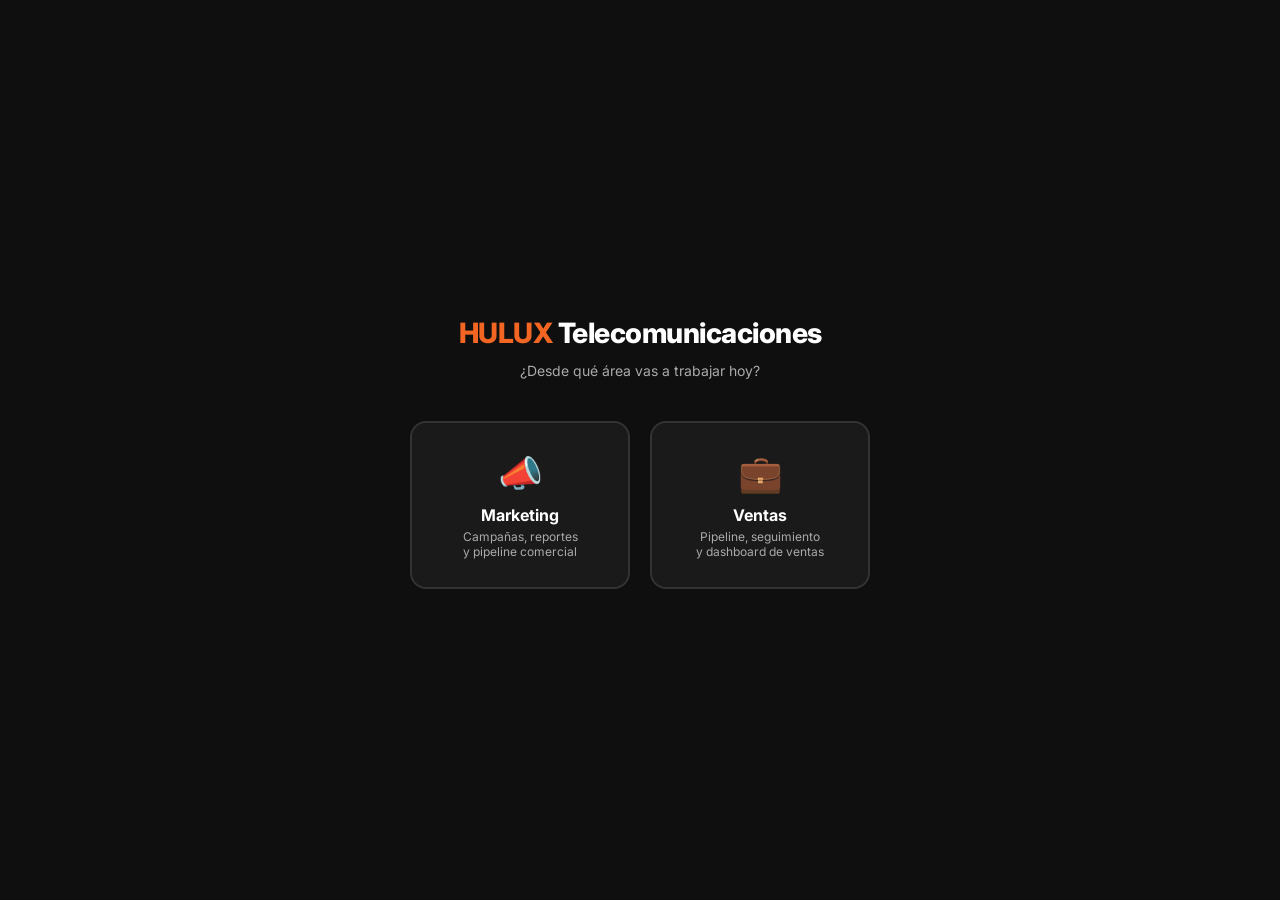
==== commit e63caa58: "3007-1435 Modificaciones a la portada" ====
--- a/index.html
+++ b/index.html
@@ -16,18 +16,18 @@
     <div style="font-size:28px;font-weight:800;color:var(--blanco);letter-spacing:-0.5px;">
       <span style="color:var(--naranja);">HULUX</span> Telecomunicaciones
     </div>
-    <div style="font-size:14px;color:var(--gris-300);margin-top:6px;">¿Desde qué área vas a trabajar hoy?</div>
+    <div style="font-size:14px;color:#AAAAAA;margin-top:6px;">¿Desde qué área vas a trabajar hoy?</div>
   </div>
   <div style="display:flex;gap:20px;">
     <button onclick="seleccionarRol('marketing')" style="width:220px;padding:28px 20px;border-radius:16px;border:2px solid #333;background:#1A1A1A;cursor:pointer;text-align:center;transition:all 0.2s;font-family:Inter,sans-serif;" onmouseover="this.style.borderColor='var(--naranja)';this.style.background='#242424'" onmouseout="this.style.borderColor='#333';this.style.background='#1A1A1A'">
       <div style="font-size:36px;margin-bottom:10px;">📣</div>
-      <div style="font-size:16px;font-weight:700;color:var(--blanco);margin-bottom:4px;">Marketing</div>
-      <div style="font-size:12px;color:var(--gris-400);">Campañas, reportes<br>y pipeline comercial</div>
+      <div style="font-size:16px;font-weight:700;color:#FFFFFF;margin-bottom:4px;">Marketing</div>
+      <div style="font-size:12px;color:#AAAAAA;">Campañas, reportes<br>y pipeline comercial</div>
     </button>
     <button onclick="seleccionarRol('ventas')" style="width:220px;padding:28px 20px;border-radius:16px;border:2px solid #333;background:#1A1A1A;cursor:pointer;text-align:center;transition:all 0.2s;font-family:Inter,sans-serif;" onmouseover="this.style.borderColor='var(--verde)';this.style.background='#242424'" onmouseout="this.style.borderColor='#333';this.style.background='#1A1A1A'">
       <div style="font-size:36px;margin-bottom:10px;">💼</div>
-      <div style="font-size:16px;font-weight:700;color:var(--blanco);margin-bottom:4px;">Ventas</div>
-      <div style="font-size:12px;color:var(--gris-400);">Pipeline, seguimiento<br>y dashboard de ventas</div>
+      <div style="font-size:16px;font-weight:700;color:#FFFFFF;margin-bottom:4px;">Ventas</div>
+      <div style="font-size:12px;color:#AAAAAA;">Pipeline, seguimiento<br>y dashboard de ventas</div>
     </button>
   </div>
 </div>
@@ -397,8 +397,25 @@
   <!-- KPIs rápidos -->
   <div id="pipeline-kpis" style="display:grid;grid-template-columns:repeat(4,1fr);gap:12px;margin-bottom:20px;"></div>
 
-  <!-- Toggle Vista -->
-  <div style="display:flex;align-items:center;justify-content:flex-end;gap:6px;margin-bottom:12px;">
+  <!-- Toggle Activos / Histórico + selector de mes -->
+  <div style="display:flex;align-items:center;justify-content:space-between;margin-bottom:12px;flex-wrap:wrap;gap:10px;">
+    <div style="display:flex;gap:0;background:var(--gris-100);border-radius:8px;padding:3px;">
+      <button id="btn-pipe-activos" onclick="switchPipelineModo('activos')"
+        style="padding:7px 16px;border-radius:6px;border:none;font-family:Inter,sans-serif;font-size:12px;font-weight:600;cursor:pointer;background:var(--naranja);color:#fff;transition:all 0.15s;">
+        🔴 Activos
+      </button>
+      <button id="btn-pipe-historico" onclick="switchPipelineModo('historico')"
+        style="padding:7px 16px;border-radius:6px;border:none;font-family:Inter,sans-serif;font-size:12px;font-weight:600;cursor:pointer;background:transparent;color:var(--gris-500);transition:all 0.15s;">
+        📅 Histórico
+      </button>
+    </div>
+    <!-- Selector de mes (solo en modo histórico) -->
+    <div id="pipeline-mes-wrap" style="display:none;align-items:center;gap:8px;background:var(--blanco);border:1px solid #E8E8E8;border-radius:8px;padding:6px 12px;">
+      <button class="btn btn-ghost" style="padding:4px 10px;font-size:14px;" onclick="navMesPipeline(-1)">‹</button>
+      <select id="pipeline-mes-select" onchange="pipelineMes=this.value;renderPipeline()" style="font-size:13px;font-weight:700;border:none;background:transparent;cursor:pointer;"></select>
+      <button class="btn btn-ghost" style="padding:4px 10px;font-size:14px;" onclick="navMesPipeline(1)">›</button>
+    </div>
+    <!-- Toggle Lista/Kanban -->
     <div style="display:flex;gap:0;background:var(--gris-100);border-radius:8px;padding:3px;">
       <button id="btn-vista-lista" onclick="switchVistaPipeline('lista')"
         style="padding:6px 14px;border-radius:6px;border:none;font-family:Inter,sans-serif;font-size:12px;font-weight:600;cursor:pointer;background:var(--blanco);color:var(--negro);box-shadow:0 1px 3px rgba(0,0,0,0.1);transition:all 0.15s;">
